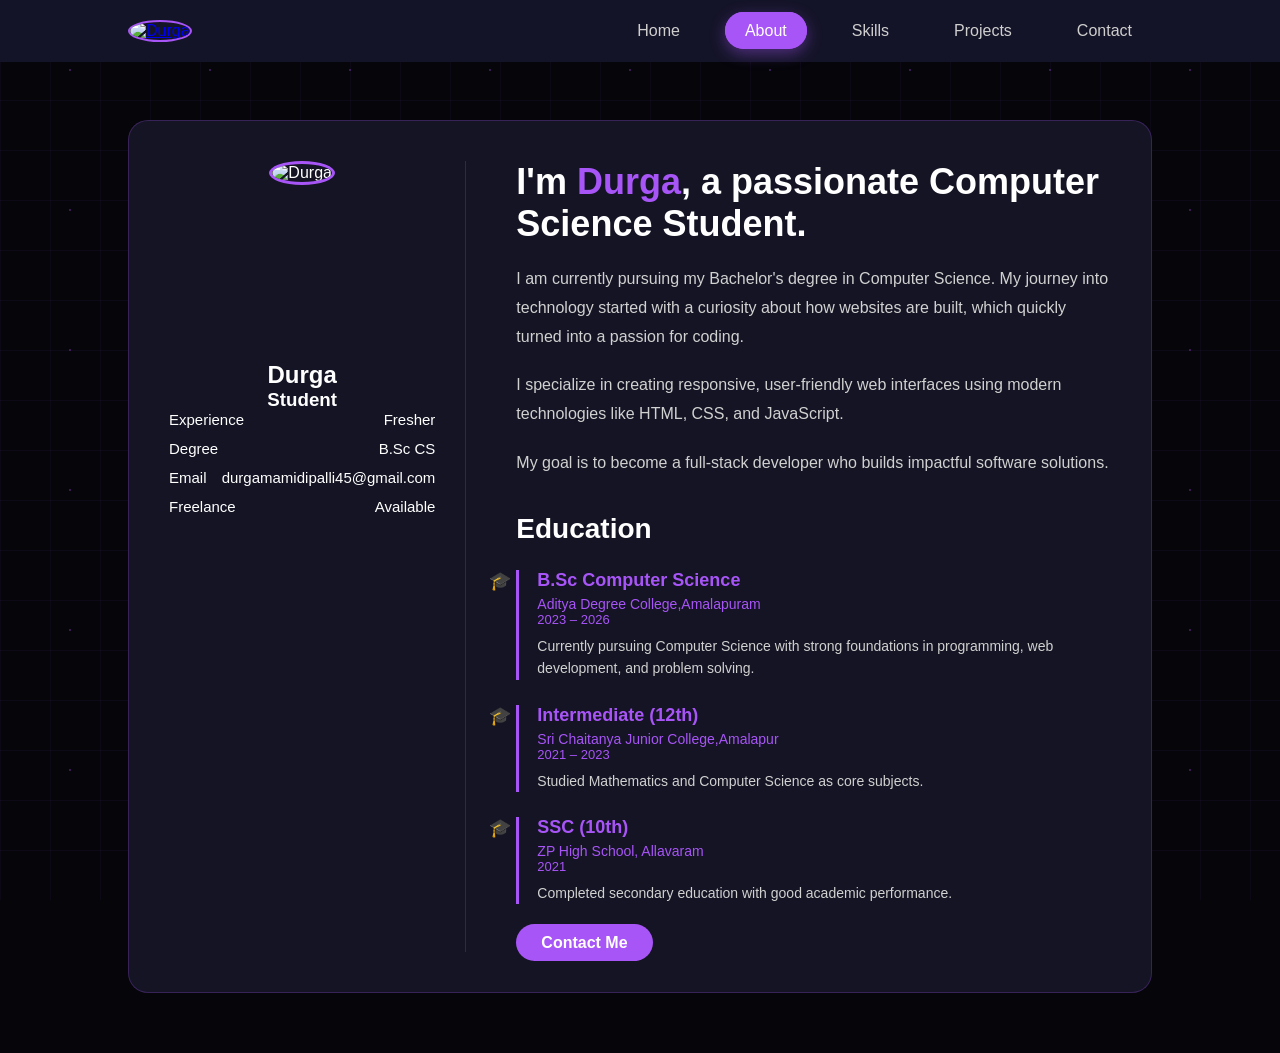
==== about.html @ 9b7de91c "Add files via upload" ====
<!DOCTYPE html>
<html lang="en">
<head>
    <meta charset="UTF-8">
    <meta name="viewport" content="width=device-width, initial-scale=1.0">
    <title>About Me | Durga</title>
    <link rel="stylesheet" href="about.css">
</head>
<body>

    <!-- ================= BACKGROUND LAYERS ================= -->
    <div class="animated-bg"></div>
    <div id="bubble-container"></div>

    <!-- ================= HEADER ================= -->
    <header class="header">
        <div class="logo">
            <a href="index.html">
                <img src="C:\Users\sunay\OneDrive\Desktop\fullstack\portfolio1\images\durgaimage.jpeg" alt="Durga">
            </a>
        </div>
        <nav>
            <ul class="nav-links">
                <li><a href="index.html">Home</a></li>
                <li><a href="about.html" class="active">About</a></li>
                <li><a href="skills.html">Skills</a></li>
                <li><a href="projects.html">Projects</a></li>
                <li><a href="contact.html">Contact</a></li>
            </ul>
        </nav>
    </header>

    <!-- ================= ABOUT SECTION ================= -->
    <section class="about-section">
        <div class="about-card">

            <!-- ================= LEFT SIDE ================= -->
            <div class="about-left">
                <div class="about-img-wrapper">
                    <img src="C:\Users\sunay\OneDrive\Desktop\fullstack\portfolio1\images\durgaimage.jpeg" alt="Durga">
                </div>

                <div class="about-details">
                    <h2>Durga</h2>
                    <h3>Student</h3>

                    <div class="info-list">
                        <div class="info-item">
                            <span>Experience</span>
                            <span>Fresher</span>
                        </div>
                        <div class="info-item">
                            <span>Degree</span>
                            <span>B.Sc CS</span>
                        </div>
                        <div class="info-item">
                            <span>Email</span>
                            <span>durgamamidipalli45@gmail.com</span>
                        </div>
                        <div class="info-item">
                            <span>Freelance</span>
                            <span>Available</span>
                        </div>
                    </div>
                </div>
            </div>

            <!-- ================= RIGHT SIDE ================= -->
            <div class="about-right">
                <h1>I'm <span>Durga</span>, a passionate Computer Science Student.</h1>

                <p>
                    I am currently pursuing my Bachelor's degree in Computer Science.
                    My journey into technology started with a curiosity about how
                    websites are built, which quickly turned into a passion for coding.
                </p>

                <p>
                    I specialize in creating responsive, user-friendly web interfaces
                    using modern technologies like HTML, CSS, and JavaScript.
                </p>

                <p>
                    My goal is to become a full-stack developer who builds impactful
                    software solutions.
                </p>

                <!-- ================= EDUCATION SECTION ================= -->
                <div class="education-section">
                    <h2>Education</h2>

                    <div class="education-item">
                        <h3>B.Sc Computer Science</h3>
                        <span class="edu-college">Aditya Degree College,Amalapuram</span>
                        <span class="edu-year">2023 – 2026</span>
                        <p>
                            Currently pursuing Computer Science with strong foundations
                            in programming, web development, and problem solving.
                        </p>
                    </div>

                    <div class="education-item">
                        <h3>Intermediate (12th)</h3>
                        <span class="edu-college">Sri Chaitanya Junior College,Amalapur</span>
                        <span class="edu-year">2021 – 2023</span>
                        <p>
                            Studied Mathematics and Computer Science as core subjects.
                        </p>
                    </div>

                    <div class="education-item">
                        <h3>SSC (10th)</h3>
                        <span class="edu-college">ZP High School, Allavaram</span>
                        <span class="edu-year">2021</span>
                        <p>
                            Completed secondary education with good academic performance.
                        </p>
                    </div>
                </div>

                <div class="btn-group">
                    <a href="contact.html" class="btn primary">Contact Me</a>
                </div>
            </div>

        </div>
    </section>

    <!-- ================= JAVASCRIPT ================= -->
    <script>
        // Page Load Animation
        window.addEventListener("load", () => {
            document.querySelector(".header").classList.add("show");
            document.querySelector(".about-card").classList.add("show");
        });

        // Bubble Generator
        const bubbleContainer = document.getElementById("bubble-container");

        function createBubble() {
            const bubble = document.createElement("div");
            bubble.classList.add("bubble");

            const size = Math.random() * 60 + 20;
            bubble.style.width = size + "px";
            bubble.style.height = size + "px";
            bubble.style.left = Math.random() * 100 + "%";

            const duration = Math.random() * 10 + 10;
            bubble.style.animationDuration = duration + "s";

            bubbleContainer.appendChild(bubble);

            setTimeout(() => {
                bubble.remove();
            }, duration * 1000);
        }

        setInterval(createBubble, 600);

        for (let i = 0; i < 10; i++) {
            setTimeout(createBubble, i * 300);
        }
    </script>

</body>
</html>
---- about.css ----
* {
    margin: 0;
    padding: 0;
    box-sizing: border-box;
    font-family: 'Segoe UI', sans-serif;
}

/* ================= BODY & BACKGROUND ================= */
body {
    background: #05050a;
    color: #ffffff;
    min-height: 100vh;
    overflow-x: hidden;
    position: relative;
}

/* --- 1. Animated Background Image --- */
.animated-bg {
    position: fixed;
    top: 0;
    left: 0;
    width: 100%;
    height: 100%;
    z-index: -5;
    background-image: url('https://wallpaperaccess.com/full/1119343.jpg'); 
    background-size: cover;
    background-position: center;
    animation: bgPan 30s ease-in-out infinite alternate;
    filter: brightness(0.3) blur(4px);
}

@keyframes bgPan {
    0% { transform: scale(1); background-position: 0% 50%; }
    100% { transform: scale(1.1); background-position: 100% 50%; }
}

/* --- 2. Bubbles Container --- */
#bubble-container {
    position: fixed;
    top: 0;
    left: 0;
    width: 100%;
    height: 100%;
    z-index: -1;
    pointer-events: none;
    overflow: hidden;
}

.bubble {
    position: absolute;
    bottom: -100px;
    background: radial-gradient(circle at 30% 30%, rgba(255, 255, 255, 0.1), rgba(168, 85, 247, 0.1));
    border: 1px solid rgba(168, 85, 247, 0.3);
    border-radius: 50%;
    box-shadow: 0 0 15px rgba(168, 85, 247, 0.2);
    animation: riseBubble linear forwards;
}

@keyframes riseBubble {
    0% { transform: translateY(0) scale(0.8); opacity: 0; }
    20% { opacity: 0.6; }
    80% { opacity: 0.3; }
    100% { transform: translateY(-120vh) scale(1.1); opacity: 0; }
}

/* --- Grid & Dots Overlay --- */
body::before {
    content: "";
    position: fixed;
    inset: 0;
    background-image:
        linear-gradient(rgba(168, 85, 247, 0.05) 1px, transparent 1px),
        linear-gradient(90deg, rgba(168, 85, 247, 0.05) 1px, transparent 1px);
    background-size: 50px 50px;
    animation: techGridMove 25s linear infinite;
    z-index: -2;
}

body::after {
    content: "";
    position: fixed;
    inset: 0;
    background-image: radial-gradient(circle, rgba(168, 85, 247, 0.3) 1px, transparent 1px);
    background-size: 140px 140px;
    animation: techDotsFloat 30s linear infinite;
    z-index: -1;
}

@keyframes techGridMove {
    from { background-position: 0 0; }
    to { background-position: 500px 500px; }
}

@keyframes techDotsFloat {
    from { background-position: 0 0; }
    to { background-position: -400px -400px; }
}

/* ================= HEADER ================= */
.header {
    position: fixed;
    top: 0;
    width: 100%;
    padding: 20px 10%;
    background: #141428;
    display: flex;
    justify-content: space-between;
    align-items: center;
    opacity: 0;
    transform: translateY(-20px);
    transition: 0.6s ease;
    z-index: 1000;
}

.header.show {
    opacity: 1;
    transform: translateY(0);
}

.logo a img {
    height: 50px;
    width: 50px;
    border-radius: 50%;
    border: 2px solid #a855f7;
}

/* NAV LINKS */
.nav-links {
    list-style: none;
    display: flex;
    gap: 25px;
}

.nav-links a {
   text-decoration: none;
    color: #cfcfcf;
    padding: 8px 18px;
    border-radius: 25px;          /* makes it rounded like a button */
    border: 2px solid transparent; /* optional border */
    transition: all 0.3s ease;
    font-weight: 500;
    background: transparent;    

      transition:
    background-color 0.35s ease,
    color 0.35s ease,
    border-color 0.35s ease,
    box-shadow 0.35s ease,
    transform 0.35s ease;
}
.nav-links a:hover {
   transition:
    background-color 0.35s ease,
    color 0.35s ease,
    border-color 0.35s ease,
    box-shadow 0.35s ease,
    transform 0.35s ease;

}
.nav-links a:hover {
  box-shadow:
    0 5px 15px rgba(168, 85, 247, 0.35),
    0 0 25px rgba(168, 85, 247, 0.25);
    transition: all 0.25s cubic-bezier(0.4, 0, 0.2, 1);

}

/* Active link style */
.nav-links a.active {
    background-color: #a855f7;
    color: #fff;
    border-color: #a855f7;
    box-shadow: 0 5px 15px rgba(168, 85, 247, 0.4);
}



/* ================= ABOUT SECTION ================= */
.about-section {
    min-height: 100vh;
    padding: 120px 10% 60px;
    display: flex;
    justify-content: center;
    align-items: center;
}

.about-card {
    background: rgba(26, 26, 46, 0.75);
    backdrop-filter: blur(15px);
    border: 1px solid rgba(168, 85, 247, 0.25);
    border-radius: 20px;
    padding: 40px;
    display: grid;
    grid-template-columns: 1fr 2fr;
    gap: 50px;
    max-width: 1100px;
    width: 100%;
    opacity: 0;
    transform: translateY(30px);
    transition: 0.8s ease;
}

.about-card.show {
    opacity: 1;
    transform: translateY(0);
}

/* LEFT */
.about-left {
    text-align: center;
    border-right: 1px solid rgba(255,255,255,0.1);
    padding-right: 30px;
}

.about-img-wrapper {
    width: 180px;
    height: 180px;
    margin: 0 auto 20px;
}

.about-img-wrapper img {
    width: 100%;
    height: 100%;
    border-radius: 50%;
    border: 3px solid #a855f7;
    object-fit: cover;
}

.info-item {
    display: flex;
    justify-content: space-between;
    margin-bottom: 12px;
    font-size: 15px;
}

/* RIGHT */
.about-right h1 {
    font-size: 36px;
    margin-bottom: 20px;
}

.about-right span {
    color: #a855f7;
}

.about-right p {
    color: #d1d1d1;
    margin-bottom: 20px;
    line-height: 1.8;
}

/* ================= EDUCATION SECTION ================= */
.education-section {
    margin-top: 35px;
}

.education-section h2 {
    font-size: 28px;
    margin-bottom: 25px;
    color: #ffffff;
}

.education-item {
    margin-bottom: 25px;
    padding-left: 18px;
    border-left: 3px solid #a855f7;
    position: relative;
}

.education-item::before {
    content: "🎓";
    position: absolute;
    left: -30px;
    top: 0;
    font-size: 18px;
}

.education-item h3 {
    font-size: 18px;
    color: #a855f7;
    margin-bottom: 5px;
}

.edu-college {
    display: block;
    font-size: 14px;
    color: #cfcfcf;
}

.edu-year {
    display: block;
    font-size: 13px;
    color: #999;
    margin-bottom: 8px;
}

.education-item p {
    font-size: 14px;
    color: #d1d1d1;
    line-height: 1.6;
}

/* BUTTON */
.btn-group {
    margin-top: 30px;
}

.btn.primary {
    background: #a855f7;
    color: #fff;
    padding: 10px 25px;
    border-radius: 30px;
    text-decoration: none;
    font-weight: 600;
}

/* RESPONSIVE */
@media (max-width: 768px) {
    .about-card {
        grid-template-columns: 1fr;
    }
    .about-left {
        border-right: none;
        border-bottom: 1px solid rgba(255,255,255,0.1);
        padding-bottom: 30px;
    }
    .nav-links {
        display: none;
    }
}
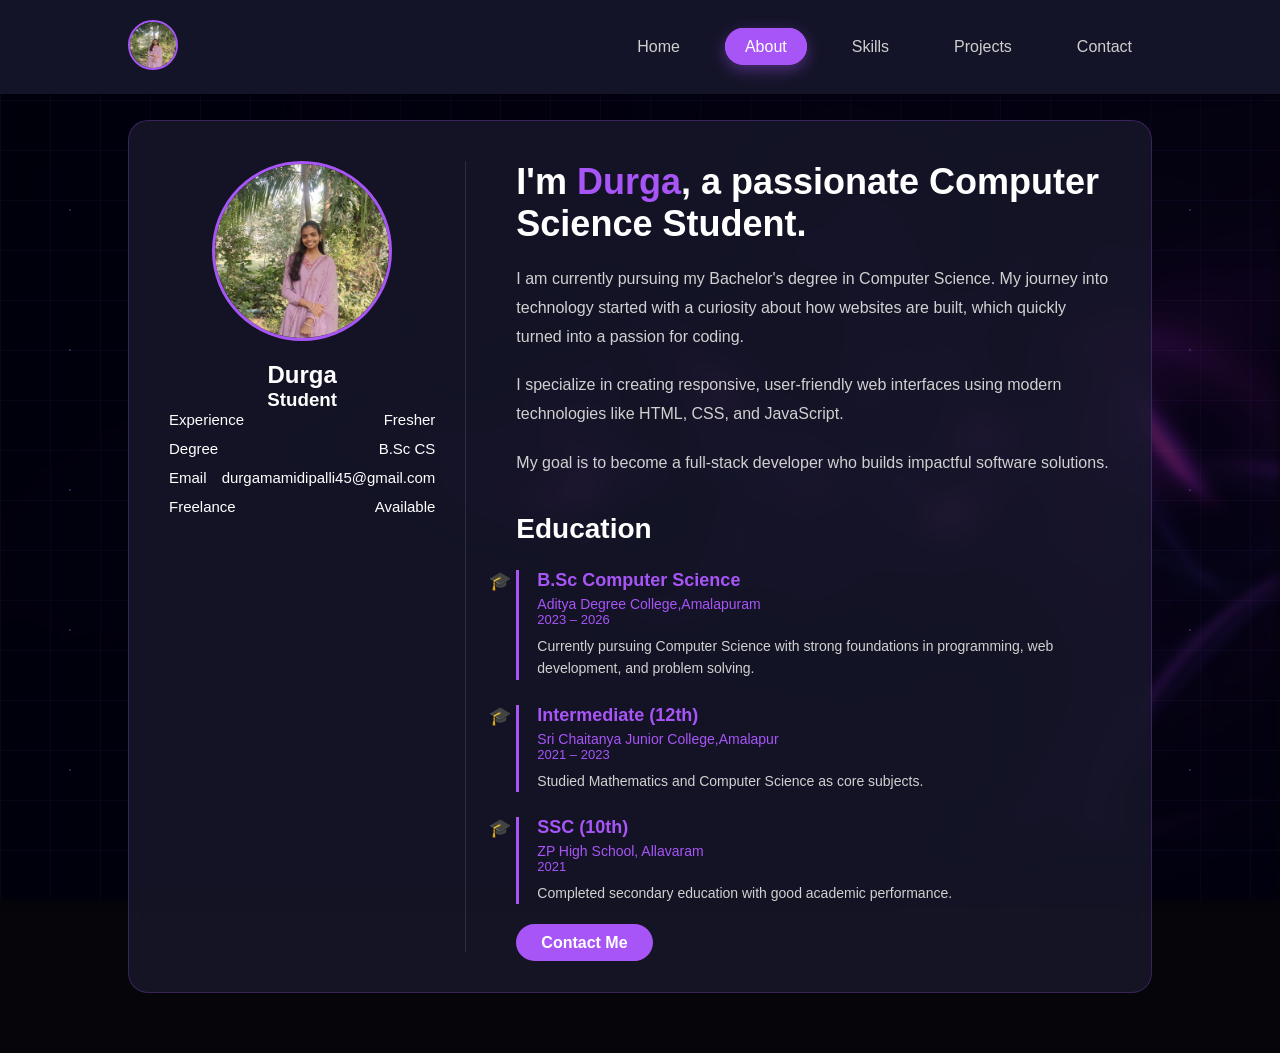
==== commit b37775a7: "Update about.html" ====
--- a/about.html
+++ b/about.html
@@ -16,7 +16,7 @@
     <header class="header">
         <div class="logo">
             <a href="index.html">
-                <img src="C:\Users\sunay\OneDrive\Desktop\fullstack\portfolio1\images\durgaimage.jpeg" alt="Durga">
+                <img src="durgaimage.jpeg" alt="Durga">
             </a>
         </div>
         <nav>
@@ -37,7 +37,7 @@
             <!-- ================= LEFT SIDE ================= -->
             <div class="about-left">
                 <div class="about-img-wrapper">
-                    <img src="C:\Users\sunay\OneDrive\Desktop\fullstack\portfolio1\images\durgaimage.jpeg" alt="Durga">
+                    <img src="durgaimage.jpeg" alt="Durga">
                 </div>
 
                 <div class="about-details">
--- a/about.css
+++ b/about.css
@@ -22,7 +22,7 @@
     width: 100%;
     height: 100%;
     z-index: -5;
-    background-image: url('https://wallpaperaccess.com/full/1119343.jpg'); 
+    background-image: url('background.jpg'); 
     background-size: cover;
     background-position: center;
     animation: bgPan 30s ease-in-out infinite alternate;
@@ -328,3 +328,4 @@
         display: none;
     }
 }
+
